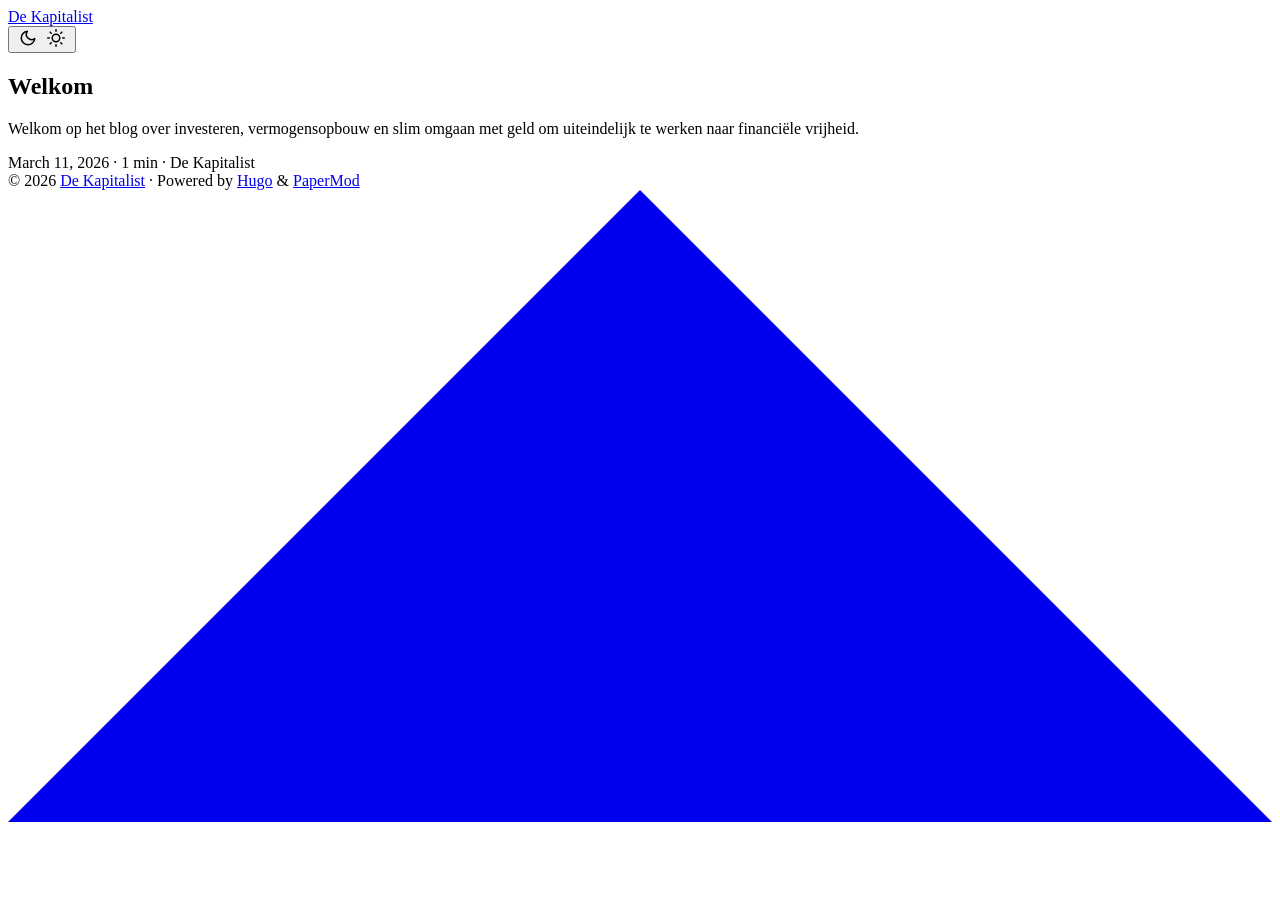
==== index.html @ 42db9577 "deploy: c6b48d29f0a11f79843e65af84cdc282cab32691" ====
<!doctype html><html lang=en dir=auto data-theme=auto><head><meta name=generator content="Hugo 0.156.0"><meta charset=utf-8><meta http-equiv=X-UA-Compatible content="IE=edge"><meta name=viewport content="width=device-width,initial-scale=1,shrink-to-fit=no"><meta name=robots content="index, follow"><title>De Kapitalist</title><meta name=description content="Blog over investeren, vermogensopbouw, slim omgaan met geld om uiteindelijk financiële vrijheid te hebben."><meta name=author content="De Kapitalist"><link rel=canonical href=https://dekapitalist.github.io/kapitalist/><link crossorigin=anonymous href=/kapitalist/assets/css/stylesheet.85fc1281912628e30cf59b0846a4d70a165742925b1947818a239e11d4f91302.css integrity="sha256-hfwSgZEmKOMM9ZsIRqTXChZXQpJbGUeBiiOeEdT5EwI=" rel="preload stylesheet" as=style><link rel=icon href=https://dekapitalist.github.io/kapitalist/favicon.ico><link rel=icon type=image/png sizes=16x16 href=https://dekapitalist.github.io/kapitalist/favicon-16x16.png><link rel=icon type=image/png sizes=32x32 href=https://dekapitalist.github.io/kapitalist/favicon-32x32.png><link rel=apple-touch-icon href=https://dekapitalist.github.io/kapitalist/apple-touch-icon.png><link rel=mask-icon href=https://dekapitalist.github.io/kapitalist/safari-pinned-tab.svg><meta name=theme-color content="#2e2e33"><meta name=msapplication-TileColor content="#2e2e33"><link rel=alternate type=application/rss+xml href=https://dekapitalist.github.io/kapitalist/index.xml title=rss><link rel=alternate hreflang=en href=https://dekapitalist.github.io/kapitalist/><noscript><style>#theme-toggle,.top-link{display:none}</style><style>@media(prefers-color-scheme:dark){:root{--theme:rgb(29, 30, 32);--entry:rgb(46, 46, 51);--primary:rgb(218, 218, 219);--secondary:rgb(155, 156, 157);--tertiary:rgb(65, 66, 68);--content:rgb(196, 196, 197);--code-block-bg:rgb(46, 46, 51);--code-bg:rgb(55, 56, 62);--border:rgb(51, 51, 51);color-scheme:dark}.list{background:var(--theme)}.toc{background:var(--entry)}}@media(prefers-color-scheme:light){.list::-webkit-scrollbar-thumb{border-color:var(--code-bg)}}</style></noscript><script>localStorage.getItem("pref-theme")==="dark"?document.querySelector("html").dataset.theme="dark":localStorage.getItem("pref-theme")==="light"?document.querySelector("html").dataset.theme="light":window.matchMedia("(prefers-color-scheme: dark)").matches?document.querySelector("html").dataset.theme="dark":document.querySelector("html").dataset.theme="light"</script><script src=/js/subscribe.js></script><script async src="https://www.googletagmanager.com/gtag/js?id=GA_MEASUREMENT_ID"></script><script>window.dataLayer=window.dataLayer||[];function gtag(){dataLayer.push(arguments)}gtag("js",new Date),gtag("config","GA_MEASUREMENT_ID")</script><meta property="og:url" content="https://dekapitalist.github.io/kapitalist/"><meta property="og:site_name" content="De Kapitalist"><meta property="og:title" content="De Kapitalist"><meta property="og:description" content="Blog over investeren, vermogensopbouw, slim omgaan met geld om uiteindelijk financiële vrijheid te hebben."><meta property="og:locale" content="nl_be"><meta property="og:type" content="website"><meta name=twitter:card content="summary"><meta name=twitter:title content="De Kapitalist"><meta name=twitter:description content="Blog over investeren, vermogensopbouw, slim omgaan met geld om uiteindelijk financiële vrijheid te hebben."><script type=application/ld+json>{"@context":"https://schema.org","@type":"Organization","name":"De Kapitalist","url":"https://dekapitalist.github.io/kapitalist/","description":"Blog over investeren, vermogensopbouw, slim omgaan met geld om uiteindelijk financiële vrijheid te hebben.","logo":"https://dekapitalist.github.io/kapitalist/favicon.ico","sameAs":[]}</script></head><body class=list id=top><header class=header><nav class=nav><div class=logo><a href=https://dekapitalist.github.io/kapitalist/ accesskey=h title="De Kapitalist (Alt + H)">De Kapitalist</a><div class=logo-switches><button id=theme-toggle accesskey=t title="(Alt + T)" aria-label="Toggle theme">
<svg id="moon" width="24" height="18" viewBox="0 0 24 24" fill="none" stroke="currentColor" stroke-width="2" stroke-linecap="round" stroke-linejoin="round"><path d="M21 12.79A9 9 0 1111.21 3 7 7 0 0021 12.79z"/></svg>
<svg id="sun" width="24" height="18" viewBox="0 0 24 24" fill="none" stroke="currentColor" stroke-width="2" stroke-linecap="round" stroke-linejoin="round"><circle cx="12" cy="12" r="5"/><line x1="12" y1="1" x2="12" y2="3"/><line x1="12" y1="21" x2="12" y2="23"/><line x1="4.22" y1="4.22" x2="5.64" y2="5.64"/><line x1="18.36" y1="18.36" x2="19.78" y2="19.78"/><line x1="1" y1="12" x2="3" y2="12"/><line x1="21" y1="12" x2="23" y2="12"/><line x1="4.22" y1="19.78" x2="5.64" y2="18.36"/><line x1="18.36" y1="5.64" x2="19.78" y2="4.22"/></svg></button></div></div><ul id=menu></ul></nav></header><main class=main><article class=first-entry><header class=entry-header><h2 class=entry-hint-parent>Welkom</h2></header><div class=entry-content><p>Welkom op het blog over investeren, vermogensopbouw en slim omgaan met geld om uiteindelijk te werken naar financiële vrijheid.</p></div><footer class=entry-footer><span title='2026-03-11 00:00:00 +0000 UTC'>March 11, 2026</span>&nbsp;·&nbsp;<span>1 min</span>&nbsp;·&nbsp;<span>De Kapitalist</span></footer><a class=entry-link aria-label="post link to Welkom" href=https://dekapitalist.github.io/kapitalist/posts/2026/welkom/></a></article></main><footer class=footer><span>&copy; 2026 <a href=https://dekapitalist.github.io/kapitalist/>De Kapitalist</a></span> ·
<span>Powered by
<a href=https://gohugo.io/ rel="noopener noreferrer" target=_blank>Hugo</a> &
<a href=https://github.com/adityatelange/hugo-PaperMod/ rel=noopener target=_blank>PaperMod</a></span></footer><a href=#top aria-label="go to top" title="Go to Top (Alt + G)" class=top-link id=top-link accesskey=g><svg viewBox="0 0 12 6" fill="currentColor"><path d="M12 6H0l6-6z"/></svg>
</a><script>let menu=document.getElementById("menu");if(menu){const e=localStorage.getItem("menu-scroll-position");e&&(menu.scrollLeft=parseInt(e,10)),menu.onscroll=function(){localStorage.setItem("menu-scroll-position",menu.scrollLeft)}}document.querySelectorAll('a[href^="#"]').forEach(e=>{e.addEventListener("click",function(e){e.preventDefault();var t=this.getAttribute("href").substr(1);window.matchMedia("(prefers-reduced-motion: reduce)").matches?document.querySelector(`[id='${decodeURIComponent(t)}']`).scrollIntoView():document.querySelector(`[id='${decodeURIComponent(t)}']`).scrollIntoView({behavior:"smooth"}),t==="top"?history.replaceState(null,null," "):history.pushState(null,null,`#${t}`)})})</script><script>var mybutton=document.getElementById("top-link");window.onscroll=function(){document.body.scrollTop>800||document.documentElement.scrollTop>800?(mybutton.style.visibility="visible",mybutton.style.opacity="1"):(mybutton.style.visibility="hidden",mybutton.style.opacity="0")}</script><script>document.getElementById("theme-toggle").addEventListener("click",()=>{const e=document.querySelector("html");e.dataset.theme==="dark"?(e.dataset.theme="light",localStorage.setItem("pref-theme","light")):(e.dataset.theme="dark",localStorage.setItem("pref-theme","dark"))})</script></body></html>
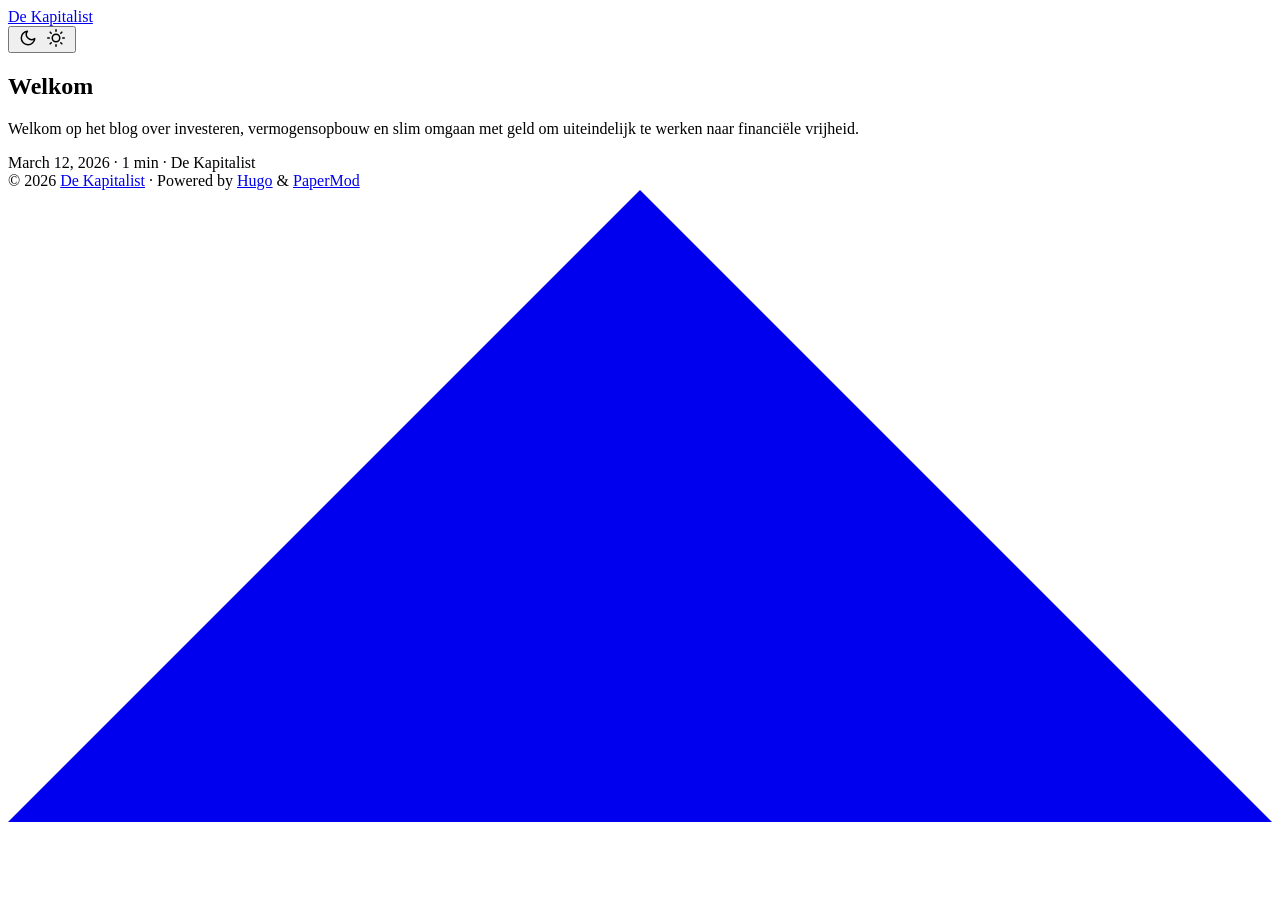
==== commit 4ddb3d39: "deploy: 957efaff3d7f22cb5162d40d6c8525079e898331" ====
--- a/index.html
+++ b/index.html
@@ -1,6 +1,6 @@
 <!doctype html><html lang=en dir=auto data-theme=auto><head><meta name=generator content="Hugo 0.156.0"><meta charset=utf-8><meta http-equiv=X-UA-Compatible content="IE=edge"><meta name=viewport content="width=device-width,initial-scale=1,shrink-to-fit=no"><meta name=robots content="index, follow"><title>De Kapitalist</title><meta name=description content="Blog over investeren, vermogensopbouw, slim omgaan met geld om uiteindelijk financiële vrijheid te hebben."><meta name=author content="De Kapitalist"><link rel=canonical href=https://dekapitalist.github.io/kapitalist/><link crossorigin=anonymous href=/kapitalist/assets/css/stylesheet.85fc1281912628e30cf59b0846a4d70a165742925b1947818a239e11d4f91302.css integrity="sha256-hfwSgZEmKOMM9ZsIRqTXChZXQpJbGUeBiiOeEdT5EwI=" rel="preload stylesheet" as=style><link rel=icon href=https://dekapitalist.github.io/kapitalist/favicon.ico><link rel=icon type=image/png sizes=16x16 href=https://dekapitalist.github.io/kapitalist/favicon-16x16.png><link rel=icon type=image/png sizes=32x32 href=https://dekapitalist.github.io/kapitalist/favicon-32x32.png><link rel=apple-touch-icon href=https://dekapitalist.github.io/kapitalist/apple-touch-icon.png><link rel=mask-icon href=https://dekapitalist.github.io/kapitalist/safari-pinned-tab.svg><meta name=theme-color content="#2e2e33"><meta name=msapplication-TileColor content="#2e2e33"><link rel=alternate type=application/rss+xml href=https://dekapitalist.github.io/kapitalist/index.xml title=rss><link rel=alternate hreflang=en href=https://dekapitalist.github.io/kapitalist/><noscript><style>#theme-toggle,.top-link{display:none}</style><style>@media(prefers-color-scheme:dark){:root{--theme:rgb(29, 30, 32);--entry:rgb(46, 46, 51);--primary:rgb(218, 218, 219);--secondary:rgb(155, 156, 157);--tertiary:rgb(65, 66, 68);--content:rgb(196, 196, 197);--code-block-bg:rgb(46, 46, 51);--code-bg:rgb(55, 56, 62);--border:rgb(51, 51, 51);color-scheme:dark}.list{background:var(--theme)}.toc{background:var(--entry)}}@media(prefers-color-scheme:light){.list::-webkit-scrollbar-thumb{border-color:var(--code-bg)}}</style></noscript><script>localStorage.getItem("pref-theme")==="dark"?document.querySelector("html").dataset.theme="dark":localStorage.getItem("pref-theme")==="light"?document.querySelector("html").dataset.theme="light":window.matchMedia("(prefers-color-scheme: dark)").matches?document.querySelector("html").dataset.theme="dark":document.querySelector("html").dataset.theme="light"</script><script src=/js/subscribe.js></script><script async src="https://www.googletagmanager.com/gtag/js?id=GA_MEASUREMENT_ID"></script><script>window.dataLayer=window.dataLayer||[];function gtag(){dataLayer.push(arguments)}gtag("js",new Date),gtag("config","GA_MEASUREMENT_ID")</script><meta property="og:url" content="https://dekapitalist.github.io/kapitalist/"><meta property="og:site_name" content="De Kapitalist"><meta property="og:title" content="De Kapitalist"><meta property="og:description" content="Blog over investeren, vermogensopbouw, slim omgaan met geld om uiteindelijk financiële vrijheid te hebben."><meta property="og:locale" content="nl_be"><meta property="og:type" content="website"><meta name=twitter:card content="summary"><meta name=twitter:title content="De Kapitalist"><meta name=twitter:description content="Blog over investeren, vermogensopbouw, slim omgaan met geld om uiteindelijk financiële vrijheid te hebben."><script type=application/ld+json>{"@context":"https://schema.org","@type":"Organization","name":"De Kapitalist","url":"https://dekapitalist.github.io/kapitalist/","description":"Blog over investeren, vermogensopbouw, slim omgaan met geld om uiteindelijk financiële vrijheid te hebben.","logo":"https://dekapitalist.github.io/kapitalist/favicon.ico","sameAs":[]}</script></head><body class=list id=top><header class=header><nav class=nav><div class=logo><a href=https://dekapitalist.github.io/kapitalist/ accesskey=h title="De Kapitalist (Alt + H)">De Kapitalist</a><div class=logo-switches><button id=theme-toggle accesskey=t title="(Alt + T)" aria-label="Toggle theme">
 <svg id="moon" width="24" height="18" viewBox="0 0 24 24" fill="none" stroke="currentColor" stroke-width="2" stroke-linecap="round" stroke-linejoin="round"><path d="M21 12.79A9 9 0 1111.21 3 7 7 0 0021 12.79z"/></svg>
-<svg id="sun" width="24" height="18" viewBox="0 0 24 24" fill="none" stroke="currentColor" stroke-width="2" stroke-linecap="round" stroke-linejoin="round"><circle cx="12" cy="12" r="5"/><line x1="12" y1="1" x2="12" y2="3"/><line x1="12" y1="21" x2="12" y2="23"/><line x1="4.22" y1="4.22" x2="5.64" y2="5.64"/><line x1="18.36" y1="18.36" x2="19.78" y2="19.78"/><line x1="1" y1="12" x2="3" y2="12"/><line x1="21" y1="12" x2="23" y2="12"/><line x1="4.22" y1="19.78" x2="5.64" y2="18.36"/><line x1="18.36" y1="5.64" x2="19.78" y2="4.22"/></svg></button></div></div><ul id=menu></ul></nav></header><main class=main><article class=first-entry><header class=entry-header><h2 class=entry-hint-parent>Welkom</h2></header><div class=entry-content><p>Welkom op het blog over investeren, vermogensopbouw en slim omgaan met geld om uiteindelijk te werken naar financiële vrijheid.</p></div><footer class=entry-footer><span title='2026-03-11 00:00:00 +0000 UTC'>March 11, 2026</span>&nbsp;·&nbsp;<span>1 min</span>&nbsp;·&nbsp;<span>De Kapitalist</span></footer><a class=entry-link aria-label="post link to Welkom" href=https://dekapitalist.github.io/kapitalist/posts/2026/welkom/></a></article></main><footer class=footer><span>&copy; 2026 <a href=https://dekapitalist.github.io/kapitalist/>De Kapitalist</a></span> ·
+<svg id="sun" width="24" height="18" viewBox="0 0 24 24" fill="none" stroke="currentColor" stroke-width="2" stroke-linecap="round" stroke-linejoin="round"><circle cx="12" cy="12" r="5"/><line x1="12" y1="1" x2="12" y2="3"/><line x1="12" y1="21" x2="12" y2="23"/><line x1="4.22" y1="4.22" x2="5.64" y2="5.64"/><line x1="18.36" y1="18.36" x2="19.78" y2="19.78"/><line x1="1" y1="12" x2="3" y2="12"/><line x1="21" y1="12" x2="23" y2="12"/><line x1="4.22" y1="19.78" x2="5.64" y2="18.36"/><line x1="18.36" y1="5.64" x2="19.78" y2="4.22"/></svg></button></div></div><ul id=menu></ul></nav></header><main class=main><article class=first-entry><header class=entry-header><h2 class=entry-hint-parent>Welkom</h2></header><div class=entry-content><p>Welkom op het blog over investeren, vermogensopbouw en slim omgaan met geld om uiteindelijk te werken naar financiële vrijheid.</p></div><footer class=entry-footer><span title='2026-03-12 15:25:00 +0100 +0100'>March 12, 2026</span>&nbsp;·&nbsp;<span>1 min</span>&nbsp;·&nbsp;<span>De Kapitalist</span></footer><a class=entry-link aria-label="post link to Welkom" href=https://dekapitalist.github.io/kapitalist/posts/2026/welkom/></a></article></main><footer class=footer><span>&copy; 2026 <a href=https://dekapitalist.github.io/kapitalist/>De Kapitalist</a></span> ·
 <span>Powered by
 <a href=https://gohugo.io/ rel="noopener noreferrer" target=_blank>Hugo</a> &
 <a href=https://github.com/adityatelange/hugo-PaperMod/ rel=noopener target=_blank>PaperMod</a></span></footer><a href=#top aria-label="go to top" title="Go to Top (Alt + G)" class=top-link id=top-link accesskey=g><svg viewBox="0 0 12 6" fill="currentColor"><path d="M12 6H0l6-6z"/></svg>
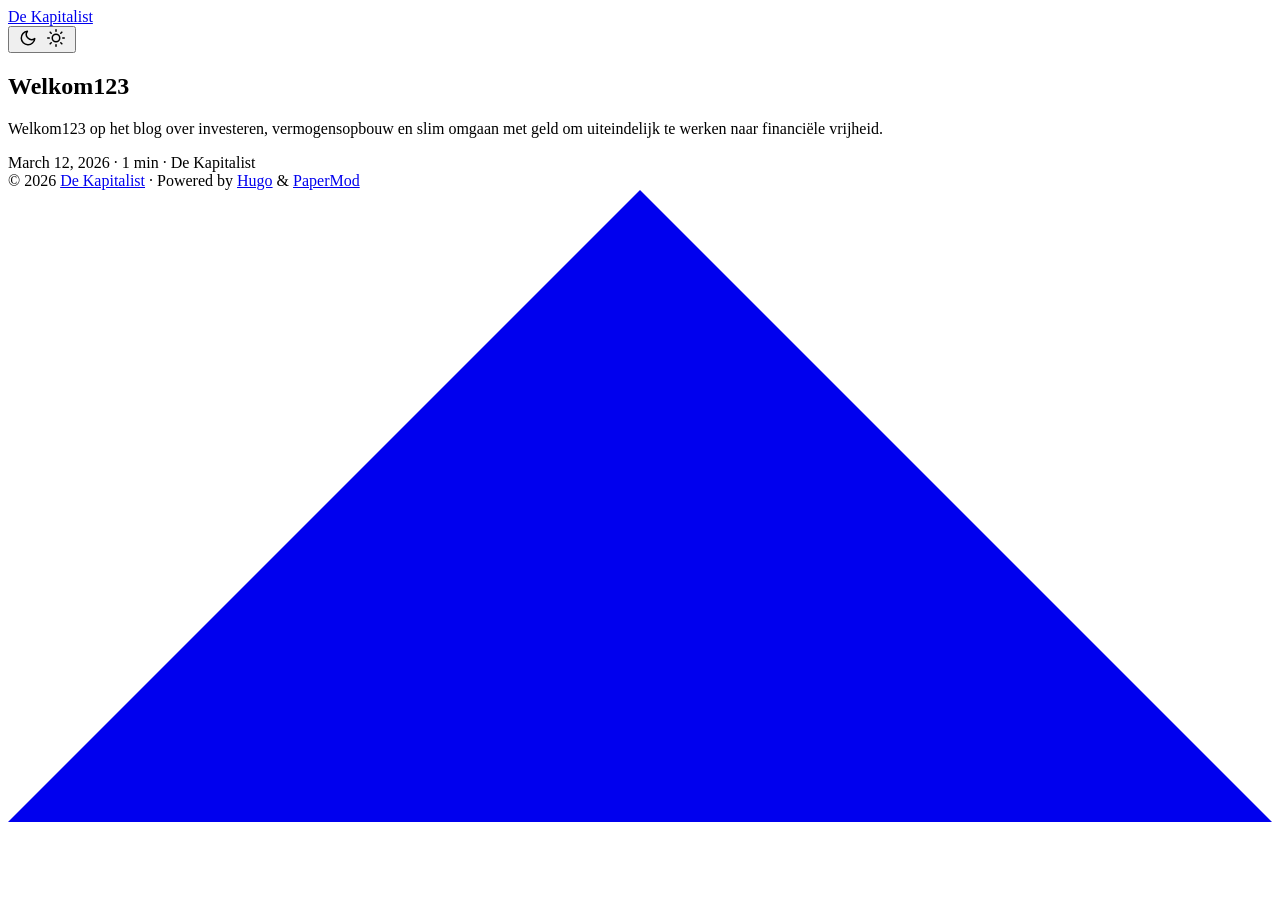
==== commit fd447105: "deploy: e0bddfdaf8d5e1947bcf8c6054a797e6cb6c9007" ====
--- a/index.html
+++ b/index.html
@@ -1,6 +1,6 @@
 <!doctype html><html lang=en dir=auto data-theme=auto><head><meta name=generator content="Hugo 0.156.0"><meta charset=utf-8><meta http-equiv=X-UA-Compatible content="IE=edge"><meta name=viewport content="width=device-width,initial-scale=1,shrink-to-fit=no"><meta name=robots content="index, follow"><title>De Kapitalist</title><meta name=description content="Blog over investeren, vermogensopbouw, slim omgaan met geld om uiteindelijk financiële vrijheid te hebben."><meta name=author content="De Kapitalist"><link rel=canonical href=https://dekapitalist.github.io/kapitalist/><link crossorigin=anonymous href=/kapitalist/assets/css/stylesheet.85fc1281912628e30cf59b0846a4d70a165742925b1947818a239e11d4f91302.css integrity="sha256-hfwSgZEmKOMM9ZsIRqTXChZXQpJbGUeBiiOeEdT5EwI=" rel="preload stylesheet" as=style><link rel=icon href=https://dekapitalist.github.io/kapitalist/favicon.ico><link rel=icon type=image/png sizes=16x16 href=https://dekapitalist.github.io/kapitalist/favicon-16x16.png><link rel=icon type=image/png sizes=32x32 href=https://dekapitalist.github.io/kapitalist/favicon-32x32.png><link rel=apple-touch-icon href=https://dekapitalist.github.io/kapitalist/apple-touch-icon.png><link rel=mask-icon href=https://dekapitalist.github.io/kapitalist/safari-pinned-tab.svg><meta name=theme-color content="#2e2e33"><meta name=msapplication-TileColor content="#2e2e33"><link rel=alternate type=application/rss+xml href=https://dekapitalist.github.io/kapitalist/index.xml title=rss><link rel=alternate hreflang=en href=https://dekapitalist.github.io/kapitalist/><noscript><style>#theme-toggle,.top-link{display:none}</style><style>@media(prefers-color-scheme:dark){:root{--theme:rgb(29, 30, 32);--entry:rgb(46, 46, 51);--primary:rgb(218, 218, 219);--secondary:rgb(155, 156, 157);--tertiary:rgb(65, 66, 68);--content:rgb(196, 196, 197);--code-block-bg:rgb(46, 46, 51);--code-bg:rgb(55, 56, 62);--border:rgb(51, 51, 51);color-scheme:dark}.list{background:var(--theme)}.toc{background:var(--entry)}}@media(prefers-color-scheme:light){.list::-webkit-scrollbar-thumb{border-color:var(--code-bg)}}</style></noscript><script>localStorage.getItem("pref-theme")==="dark"?document.querySelector("html").dataset.theme="dark":localStorage.getItem("pref-theme")==="light"?document.querySelector("html").dataset.theme="light":window.matchMedia("(prefers-color-scheme: dark)").matches?document.querySelector("html").dataset.theme="dark":document.querySelector("html").dataset.theme="light"</script><script src=/js/subscribe.js></script><script async src="https://www.googletagmanager.com/gtag/js?id=GA_MEASUREMENT_ID"></script><script>window.dataLayer=window.dataLayer||[];function gtag(){dataLayer.push(arguments)}gtag("js",new Date),gtag("config","GA_MEASUREMENT_ID")</script><meta property="og:url" content="https://dekapitalist.github.io/kapitalist/"><meta property="og:site_name" content="De Kapitalist"><meta property="og:title" content="De Kapitalist"><meta property="og:description" content="Blog over investeren, vermogensopbouw, slim omgaan met geld om uiteindelijk financiële vrijheid te hebben."><meta property="og:locale" content="nl_be"><meta property="og:type" content="website"><meta name=twitter:card content="summary"><meta name=twitter:title content="De Kapitalist"><meta name=twitter:description content="Blog over investeren, vermogensopbouw, slim omgaan met geld om uiteindelijk financiële vrijheid te hebben."><script type=application/ld+json>{"@context":"https://schema.org","@type":"Organization","name":"De Kapitalist","url":"https://dekapitalist.github.io/kapitalist/","description":"Blog over investeren, vermogensopbouw, slim omgaan met geld om uiteindelijk financiële vrijheid te hebben.","logo":"https://dekapitalist.github.io/kapitalist/favicon.ico","sameAs":[]}</script></head><body class=list id=top><header class=header><nav class=nav><div class=logo><a href=https://dekapitalist.github.io/kapitalist/ accesskey=h title="De Kapitalist (Alt + H)">De Kapitalist</a><div class=logo-switches><button id=theme-toggle accesskey=t title="(Alt + T)" aria-label="Toggle theme">
 <svg id="moon" width="24" height="18" viewBox="0 0 24 24" fill="none" stroke="currentColor" stroke-width="2" stroke-linecap="round" stroke-linejoin="round"><path d="M21 12.79A9 9 0 1111.21 3 7 7 0 0021 12.79z"/></svg>
-<svg id="sun" width="24" height="18" viewBox="0 0 24 24" fill="none" stroke="currentColor" stroke-width="2" stroke-linecap="round" stroke-linejoin="round"><circle cx="12" cy="12" r="5"/><line x1="12" y1="1" x2="12" y2="3"/><line x1="12" y1="21" x2="12" y2="23"/><line x1="4.22" y1="4.22" x2="5.64" y2="5.64"/><line x1="18.36" y1="18.36" x2="19.78" y2="19.78"/><line x1="1" y1="12" x2="3" y2="12"/><line x1="21" y1="12" x2="23" y2="12"/><line x1="4.22" y1="19.78" x2="5.64" y2="18.36"/><line x1="18.36" y1="5.64" x2="19.78" y2="4.22"/></svg></button></div></div><ul id=menu></ul></nav></header><main class=main><article class=first-entry><header class=entry-header><h2 class=entry-hint-parent>Welkom</h2></header><div class=entry-content><p>Welkom op het blog over investeren, vermogensopbouw en slim omgaan met geld om uiteindelijk te werken naar financiële vrijheid.</p></div><footer class=entry-footer><span title='2026-03-12 15:25:00 +0100 +0100'>March 12, 2026</span>&nbsp;·&nbsp;<span>1 min</span>&nbsp;·&nbsp;<span>De Kapitalist</span></footer><a class=entry-link aria-label="post link to Welkom" href=https://dekapitalist.github.io/kapitalist/posts/2026/welkom/></a></article></main><footer class=footer><span>&copy; 2026 <a href=https://dekapitalist.github.io/kapitalist/>De Kapitalist</a></span> ·
+<svg id="sun" width="24" height="18" viewBox="0 0 24 24" fill="none" stroke="currentColor" stroke-width="2" stroke-linecap="round" stroke-linejoin="round"><circle cx="12" cy="12" r="5"/><line x1="12" y1="1" x2="12" y2="3"/><line x1="12" y1="21" x2="12" y2="23"/><line x1="4.22" y1="4.22" x2="5.64" y2="5.64"/><line x1="18.36" y1="18.36" x2="19.78" y2="19.78"/><line x1="1" y1="12" x2="3" y2="12"/><line x1="21" y1="12" x2="23" y2="12"/><line x1="4.22" y1="19.78" x2="5.64" y2="18.36"/><line x1="18.36" y1="5.64" x2="19.78" y2="4.22"/></svg></button></div></div><ul id=menu></ul></nav></header><main class=main><article class=first-entry><header class=entry-header><h2 class=entry-hint-parent>Welkom123</h2></header><div class=entry-content><p>Welkom123 op het blog over investeren, vermogensopbouw en slim omgaan met geld om uiteindelijk te werken naar financiële vrijheid.</p></div><footer class=entry-footer><span title='2026-03-12 15:25:00 +0100 +0100'>March 12, 2026</span>&nbsp;·&nbsp;<span>1 min</span>&nbsp;·&nbsp;<span>De Kapitalist</span></footer><a class=entry-link aria-label="post link to Welkom123" href=https://dekapitalist.github.io/kapitalist/posts/2026/welkom/></a></article></main><footer class=footer><span>&copy; 2026 <a href=https://dekapitalist.github.io/kapitalist/>De Kapitalist</a></span> ·
 <span>Powered by
 <a href=https://gohugo.io/ rel="noopener noreferrer" target=_blank>Hugo</a> &
 <a href=https://github.com/adityatelange/hugo-PaperMod/ rel=noopener target=_blank>PaperMod</a></span></footer><a href=#top aria-label="go to top" title="Go to Top (Alt + G)" class=top-link id=top-link accesskey=g><svg viewBox="0 0 12 6" fill="currentColor"><path d="M12 6H0l6-6z"/></svg>
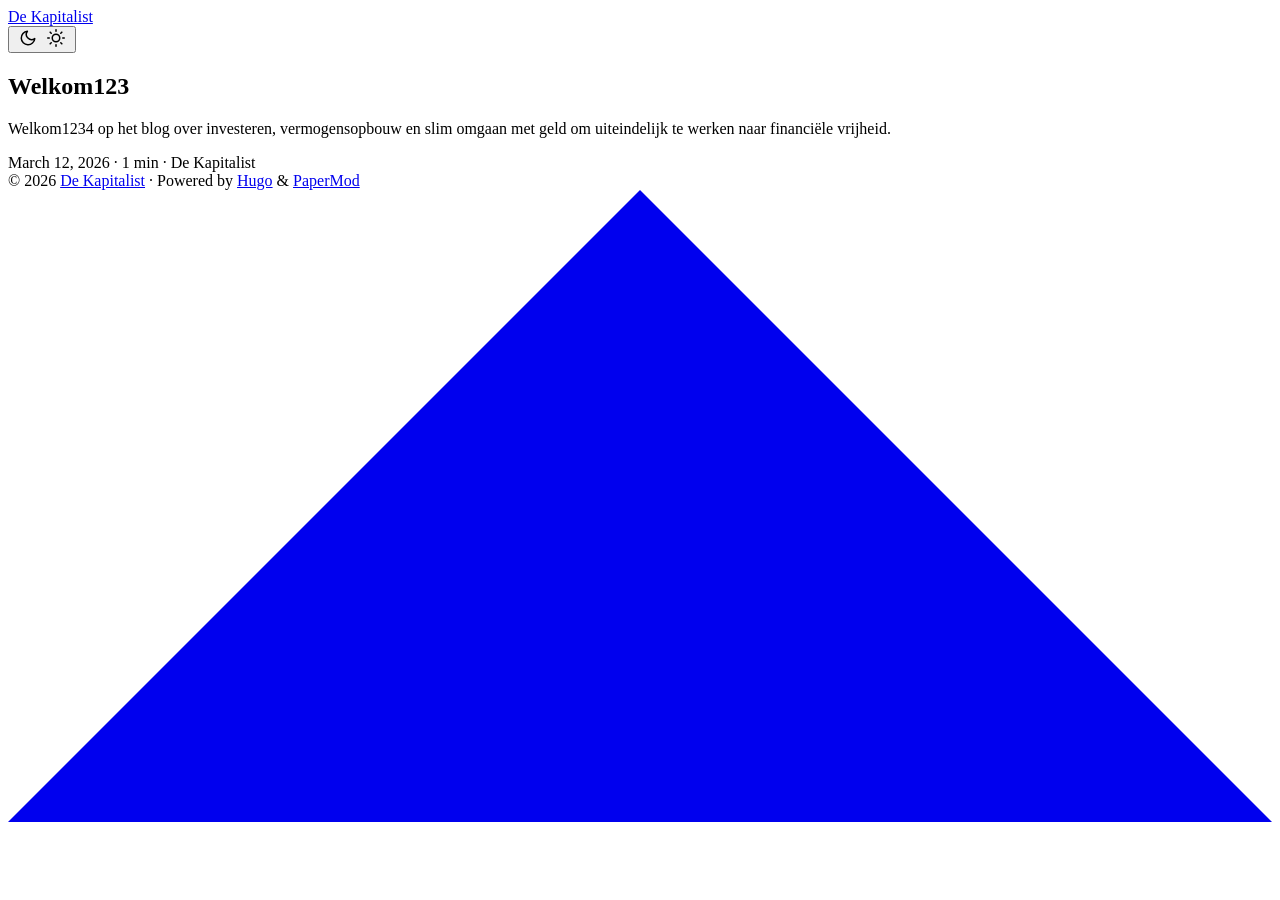
==== commit 561dbbf4: "deploy: cd8cd232dea5198c5a4576766110c477fe3ef750" ====
--- a/index.html
+++ b/index.html
@@ -1,6 +1,6 @@
 <!doctype html><html lang=en dir=auto data-theme=auto><head><meta name=generator content="Hugo 0.156.0"><meta charset=utf-8><meta http-equiv=X-UA-Compatible content="IE=edge"><meta name=viewport content="width=device-width,initial-scale=1,shrink-to-fit=no"><meta name=robots content="index, follow"><title>De Kapitalist</title><meta name=description content="Blog over investeren, vermogensopbouw, slim omgaan met geld om uiteindelijk financiële vrijheid te hebben."><meta name=author content="De Kapitalist"><link rel=canonical href=https://dekapitalist.github.io/kapitalist/><link crossorigin=anonymous href=/kapitalist/assets/css/stylesheet.85fc1281912628e30cf59b0846a4d70a165742925b1947818a239e11d4f91302.css integrity="sha256-hfwSgZEmKOMM9ZsIRqTXChZXQpJbGUeBiiOeEdT5EwI=" rel="preload stylesheet" as=style><link rel=icon href=https://dekapitalist.github.io/kapitalist/favicon.ico><link rel=icon type=image/png sizes=16x16 href=https://dekapitalist.github.io/kapitalist/favicon-16x16.png><link rel=icon type=image/png sizes=32x32 href=https://dekapitalist.github.io/kapitalist/favicon-32x32.png><link rel=apple-touch-icon href=https://dekapitalist.github.io/kapitalist/apple-touch-icon.png><link rel=mask-icon href=https://dekapitalist.github.io/kapitalist/safari-pinned-tab.svg><meta name=theme-color content="#2e2e33"><meta name=msapplication-TileColor content="#2e2e33"><link rel=alternate type=application/rss+xml href=https://dekapitalist.github.io/kapitalist/index.xml title=rss><link rel=alternate hreflang=en href=https://dekapitalist.github.io/kapitalist/><noscript><style>#theme-toggle,.top-link{display:none}</style><style>@media(prefers-color-scheme:dark){:root{--theme:rgb(29, 30, 32);--entry:rgb(46, 46, 51);--primary:rgb(218, 218, 219);--secondary:rgb(155, 156, 157);--tertiary:rgb(65, 66, 68);--content:rgb(196, 196, 197);--code-block-bg:rgb(46, 46, 51);--code-bg:rgb(55, 56, 62);--border:rgb(51, 51, 51);color-scheme:dark}.list{background:var(--theme)}.toc{background:var(--entry)}}@media(prefers-color-scheme:light){.list::-webkit-scrollbar-thumb{border-color:var(--code-bg)}}</style></noscript><script>localStorage.getItem("pref-theme")==="dark"?document.querySelector("html").dataset.theme="dark":localStorage.getItem("pref-theme")==="light"?document.querySelector("html").dataset.theme="light":window.matchMedia("(prefers-color-scheme: dark)").matches?document.querySelector("html").dataset.theme="dark":document.querySelector("html").dataset.theme="light"</script><script src=/js/subscribe.js></script><script async src="https://www.googletagmanager.com/gtag/js?id=GA_MEASUREMENT_ID"></script><script>window.dataLayer=window.dataLayer||[];function gtag(){dataLayer.push(arguments)}gtag("js",new Date),gtag("config","GA_MEASUREMENT_ID")</script><meta property="og:url" content="https://dekapitalist.github.io/kapitalist/"><meta property="og:site_name" content="De Kapitalist"><meta property="og:title" content="De Kapitalist"><meta property="og:description" content="Blog over investeren, vermogensopbouw, slim omgaan met geld om uiteindelijk financiële vrijheid te hebben."><meta property="og:locale" content="nl_be"><meta property="og:type" content="website"><meta name=twitter:card content="summary"><meta name=twitter:title content="De Kapitalist"><meta name=twitter:description content="Blog over investeren, vermogensopbouw, slim omgaan met geld om uiteindelijk financiële vrijheid te hebben."><script type=application/ld+json>{"@context":"https://schema.org","@type":"Organization","name":"De Kapitalist","url":"https://dekapitalist.github.io/kapitalist/","description":"Blog over investeren, vermogensopbouw, slim omgaan met geld om uiteindelijk financiële vrijheid te hebben.","logo":"https://dekapitalist.github.io/kapitalist/favicon.ico","sameAs":[]}</script></head><body class=list id=top><header class=header><nav class=nav><div class=logo><a href=https://dekapitalist.github.io/kapitalist/ accesskey=h title="De Kapitalist (Alt + H)">De Kapitalist</a><div class=logo-switches><button id=theme-toggle accesskey=t title="(Alt + T)" aria-label="Toggle theme">
 <svg id="moon" width="24" height="18" viewBox="0 0 24 24" fill="none" stroke="currentColor" stroke-width="2" stroke-linecap="round" stroke-linejoin="round"><path d="M21 12.79A9 9 0 1111.21 3 7 7 0 0021 12.79z"/></svg>
-<svg id="sun" width="24" height="18" viewBox="0 0 24 24" fill="none" stroke="currentColor" stroke-width="2" stroke-linecap="round" stroke-linejoin="round"><circle cx="12" cy="12" r="5"/><line x1="12" y1="1" x2="12" y2="3"/><line x1="12" y1="21" x2="12" y2="23"/><line x1="4.22" y1="4.22" x2="5.64" y2="5.64"/><line x1="18.36" y1="18.36" x2="19.78" y2="19.78"/><line x1="1" y1="12" x2="3" y2="12"/><line x1="21" y1="12" x2="23" y2="12"/><line x1="4.22" y1="19.78" x2="5.64" y2="18.36"/><line x1="18.36" y1="5.64" x2="19.78" y2="4.22"/></svg></button></div></div><ul id=menu></ul></nav></header><main class=main><article class=first-entry><header class=entry-header><h2 class=entry-hint-parent>Welkom123</h2></header><div class=entry-content><p>Welkom123 op het blog over investeren, vermogensopbouw en slim omgaan met geld om uiteindelijk te werken naar financiële vrijheid.</p></div><footer class=entry-footer><span title='2026-03-12 15:25:00 +0100 +0100'>March 12, 2026</span>&nbsp;·&nbsp;<span>1 min</span>&nbsp;·&nbsp;<span>De Kapitalist</span></footer><a class=entry-link aria-label="post link to Welkom123" href=https://dekapitalist.github.io/kapitalist/posts/2026/welkom/></a></article></main><footer class=footer><span>&copy; 2026 <a href=https://dekapitalist.github.io/kapitalist/>De Kapitalist</a></span> ·
+<svg id="sun" width="24" height="18" viewBox="0 0 24 24" fill="none" stroke="currentColor" stroke-width="2" stroke-linecap="round" stroke-linejoin="round"><circle cx="12" cy="12" r="5"/><line x1="12" y1="1" x2="12" y2="3"/><line x1="12" y1="21" x2="12" y2="23"/><line x1="4.22" y1="4.22" x2="5.64" y2="5.64"/><line x1="18.36" y1="18.36" x2="19.78" y2="19.78"/><line x1="1" y1="12" x2="3" y2="12"/><line x1="21" y1="12" x2="23" y2="12"/><line x1="4.22" y1="19.78" x2="5.64" y2="18.36"/><line x1="18.36" y1="5.64" x2="19.78" y2="4.22"/></svg></button></div></div><ul id=menu></ul></nav></header><main class=main><article class=first-entry><header class=entry-header><h2 class=entry-hint-parent>Welkom123</h2></header><div class=entry-content><p>Welkom1234 op het blog over investeren, vermogensopbouw en slim omgaan met geld om uiteindelijk te werken naar financiële vrijheid.</p></div><footer class=entry-footer><span title='2026-03-12 15:25:00 +0100 +0100'>March 12, 2026</span>&nbsp;·&nbsp;<span>1 min</span>&nbsp;·&nbsp;<span>De Kapitalist</span></footer><a class=entry-link aria-label="post link to Welkom123" href=https://dekapitalist.github.io/kapitalist/posts/2026/welkom/></a></article></main><footer class=footer><span>&copy; 2026 <a href=https://dekapitalist.github.io/kapitalist/>De Kapitalist</a></span> ·
 <span>Powered by
 <a href=https://gohugo.io/ rel="noopener noreferrer" target=_blank>Hugo</a> &
 <a href=https://github.com/adityatelange/hugo-PaperMod/ rel=noopener target=_blank>PaperMod</a></span></footer><a href=#top aria-label="go to top" title="Go to Top (Alt + G)" class=top-link id=top-link accesskey=g><svg viewBox="0 0 12 6" fill="currentColor"><path d="M12 6H0l6-6z"/></svg>
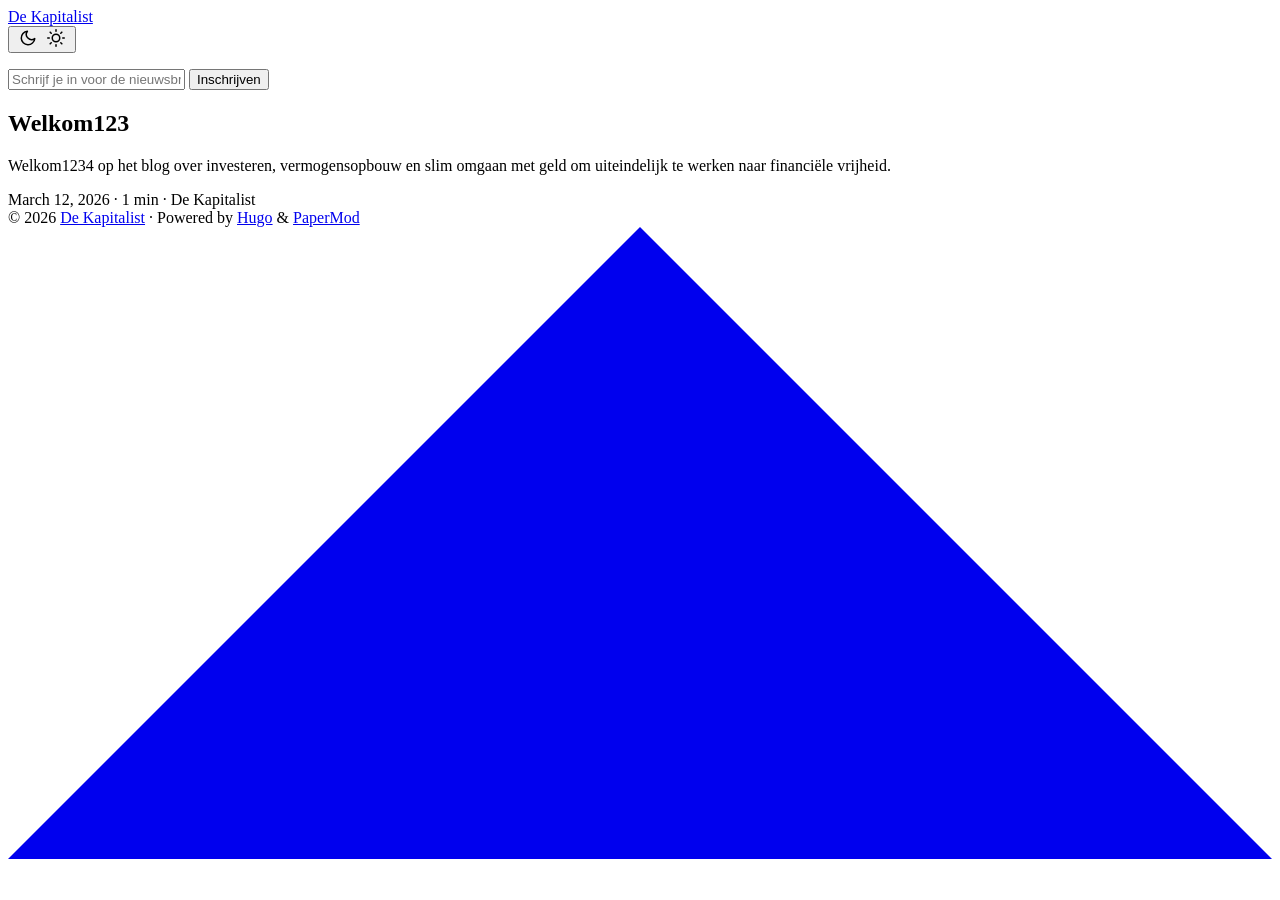
==== commit b822bfdc: "deploy: 89e4ca26ad5d15a88e03c362a700ba76d8f1a37f" ====
--- a/index.html
+++ b/index.html
@@ -1,6 +1,7 @@
 <!doctype html><html lang=en dir=auto data-theme=auto><head><meta name=generator content="Hugo 0.156.0"><meta charset=utf-8><meta http-equiv=X-UA-Compatible content="IE=edge"><meta name=viewport content="width=device-width,initial-scale=1,shrink-to-fit=no"><meta name=robots content="index, follow"><title>De Kapitalist</title><meta name=description content="Blog over investeren, vermogensopbouw, slim omgaan met geld om uiteindelijk financiële vrijheid te hebben."><meta name=author content="De Kapitalist"><link rel=canonical href=https://dekapitalist.github.io/kapitalist/><link crossorigin=anonymous href=/kapitalist/assets/css/stylesheet.85fc1281912628e30cf59b0846a4d70a165742925b1947818a239e11d4f91302.css integrity="sha256-hfwSgZEmKOMM9ZsIRqTXChZXQpJbGUeBiiOeEdT5EwI=" rel="preload stylesheet" as=style><link rel=icon href=https://dekapitalist.github.io/kapitalist/favicon.ico><link rel=icon type=image/png sizes=16x16 href=https://dekapitalist.github.io/kapitalist/favicon-16x16.png><link rel=icon type=image/png sizes=32x32 href=https://dekapitalist.github.io/kapitalist/favicon-32x32.png><link rel=apple-touch-icon href=https://dekapitalist.github.io/kapitalist/apple-touch-icon.png><link rel=mask-icon href=https://dekapitalist.github.io/kapitalist/safari-pinned-tab.svg><meta name=theme-color content="#2e2e33"><meta name=msapplication-TileColor content="#2e2e33"><link rel=alternate type=application/rss+xml href=https://dekapitalist.github.io/kapitalist/index.xml title=rss><link rel=alternate hreflang=en href=https://dekapitalist.github.io/kapitalist/><noscript><style>#theme-toggle,.top-link{display:none}</style><style>@media(prefers-color-scheme:dark){:root{--theme:rgb(29, 30, 32);--entry:rgb(46, 46, 51);--primary:rgb(218, 218, 219);--secondary:rgb(155, 156, 157);--tertiary:rgb(65, 66, 68);--content:rgb(196, 196, 197);--code-block-bg:rgb(46, 46, 51);--code-bg:rgb(55, 56, 62);--border:rgb(51, 51, 51);color-scheme:dark}.list{background:var(--theme)}.toc{background:var(--entry)}}@media(prefers-color-scheme:light){.list::-webkit-scrollbar-thumb{border-color:var(--code-bg)}}</style></noscript><script>localStorage.getItem("pref-theme")==="dark"?document.querySelector("html").dataset.theme="dark":localStorage.getItem("pref-theme")==="light"?document.querySelector("html").dataset.theme="light":window.matchMedia("(prefers-color-scheme: dark)").matches?document.querySelector("html").dataset.theme="dark":document.querySelector("html").dataset.theme="light"</script><script src=/js/subscribe.js></script><script async src="https://www.googletagmanager.com/gtag/js?id=GA_MEASUREMENT_ID"></script><script>window.dataLayer=window.dataLayer||[];function gtag(){dataLayer.push(arguments)}gtag("js",new Date),gtag("config","GA_MEASUREMENT_ID")</script><meta property="og:url" content="https://dekapitalist.github.io/kapitalist/"><meta property="og:site_name" content="De Kapitalist"><meta property="og:title" content="De Kapitalist"><meta property="og:description" content="Blog over investeren, vermogensopbouw, slim omgaan met geld om uiteindelijk financiële vrijheid te hebben."><meta property="og:locale" content="nl_be"><meta property="og:type" content="website"><meta name=twitter:card content="summary"><meta name=twitter:title content="De Kapitalist"><meta name=twitter:description content="Blog over investeren, vermogensopbouw, slim omgaan met geld om uiteindelijk financiële vrijheid te hebben."><script type=application/ld+json>{"@context":"https://schema.org","@type":"Organization","name":"De Kapitalist","url":"https://dekapitalist.github.io/kapitalist/","description":"Blog over investeren, vermogensopbouw, slim omgaan met geld om uiteindelijk financiële vrijheid te hebben.","logo":"https://dekapitalist.github.io/kapitalist/favicon.ico","sameAs":[]}</script></head><body class=list id=top><header class=header><nav class=nav><div class=logo><a href=https://dekapitalist.github.io/kapitalist/ accesskey=h title="De Kapitalist (Alt + H)">De Kapitalist</a><div class=logo-switches><button id=theme-toggle accesskey=t title="(Alt + T)" aria-label="Toggle theme">
 <svg id="moon" width="24" height="18" viewBox="0 0 24 24" fill="none" stroke="currentColor" stroke-width="2" stroke-linecap="round" stroke-linejoin="round"><path d="M21 12.79A9 9 0 1111.21 3 7 7 0 0021 12.79z"/></svg>
-<svg id="sun" width="24" height="18" viewBox="0 0 24 24" fill="none" stroke="currentColor" stroke-width="2" stroke-linecap="round" stroke-linejoin="round"><circle cx="12" cy="12" r="5"/><line x1="12" y1="1" x2="12" y2="3"/><line x1="12" y1="21" x2="12" y2="23"/><line x1="4.22" y1="4.22" x2="5.64" y2="5.64"/><line x1="18.36" y1="18.36" x2="19.78" y2="19.78"/><line x1="1" y1="12" x2="3" y2="12"/><line x1="21" y1="12" x2="23" y2="12"/><line x1="4.22" y1="19.78" x2="5.64" y2="18.36"/><line x1="18.36" y1="5.64" x2="19.78" y2="4.22"/></svg></button></div></div><ul id=menu></ul></nav></header><main class=main><article class=first-entry><header class=entry-header><h2 class=entry-hint-parent>Welkom123</h2></header><div class=entry-content><p>Welkom1234 op het blog over investeren, vermogensopbouw en slim omgaan met geld om uiteindelijk te werken naar financiële vrijheid.</p></div><footer class=entry-footer><span title='2026-03-12 15:25:00 +0100 +0100'>March 12, 2026</span>&nbsp;·&nbsp;<span>1 min</span>&nbsp;·&nbsp;<span>De Kapitalist</span></footer><a class=entry-link aria-label="post link to Welkom123" href=https://dekapitalist.github.io/kapitalist/posts/2026/welkom/></a></article></main><footer class=footer><span>&copy; 2026 <a href=https://dekapitalist.github.io/kapitalist/>De Kapitalist</a></span> ·
+<svg id="sun" width="24" height="18" viewBox="0 0 24 24" fill="none" stroke="currentColor" stroke-width="2" stroke-linecap="round" stroke-linejoin="round"><circle cx="12" cy="12" r="5"/><line x1="12" y1="1" x2="12" y2="3"/><line x1="12" y1="21" x2="12" y2="23"/><line x1="4.22" y1="4.22" x2="5.64" y2="5.64"/><line x1="18.36" y1="18.36" x2="19.78" y2="19.78"/><line x1="1" y1="12" x2="3" y2="12"/><line x1="21" y1="12" x2="23" y2="12"/><line x1="4.22" y1="19.78" x2="5.64" y2="18.36"/><line x1="18.36" y1="5.64" x2="19.78" y2="4.22"/></svg></button></div></div><ul id=menu></ul><form id=newsletter-form class=newsletter-form><input type=email id=email name=email placeholder="Schrijf je in voor de nieuwsbrief" required>
+<button type=submit>Inschrijven</button></form></nav></header><main class=main><article class=first-entry><header class=entry-header><h2 class=entry-hint-parent>Welkom123</h2></header><div class=entry-content><p>Welkom1234 op het blog over investeren, vermogensopbouw en slim omgaan met geld om uiteindelijk te werken naar financiële vrijheid.</p></div><footer class=entry-footer><span title='2026-03-12 15:25:00 +0100 +0100'>March 12, 2026</span>&nbsp;·&nbsp;<span>1 min</span>&nbsp;·&nbsp;<span>De Kapitalist</span></footer><a class=entry-link aria-label="post link to Welkom123" href=https://dekapitalist.github.io/kapitalist/posts/2026/welkom/></a></article></main><footer class=footer><span>&copy; 2026 <a href=https://dekapitalist.github.io/kapitalist/>De Kapitalist</a></span> ·
 <span>Powered by
 <a href=https://gohugo.io/ rel="noopener noreferrer" target=_blank>Hugo</a> &
 <a href=https://github.com/adityatelange/hugo-PaperMod/ rel=noopener target=_blank>PaperMod</a></span></footer><a href=#top aria-label="go to top" title="Go to Top (Alt + G)" class=top-link id=top-link accesskey=g><svg viewBox="0 0 12 6" fill="currentColor"><path d="M12 6H0l6-6z"/></svg>
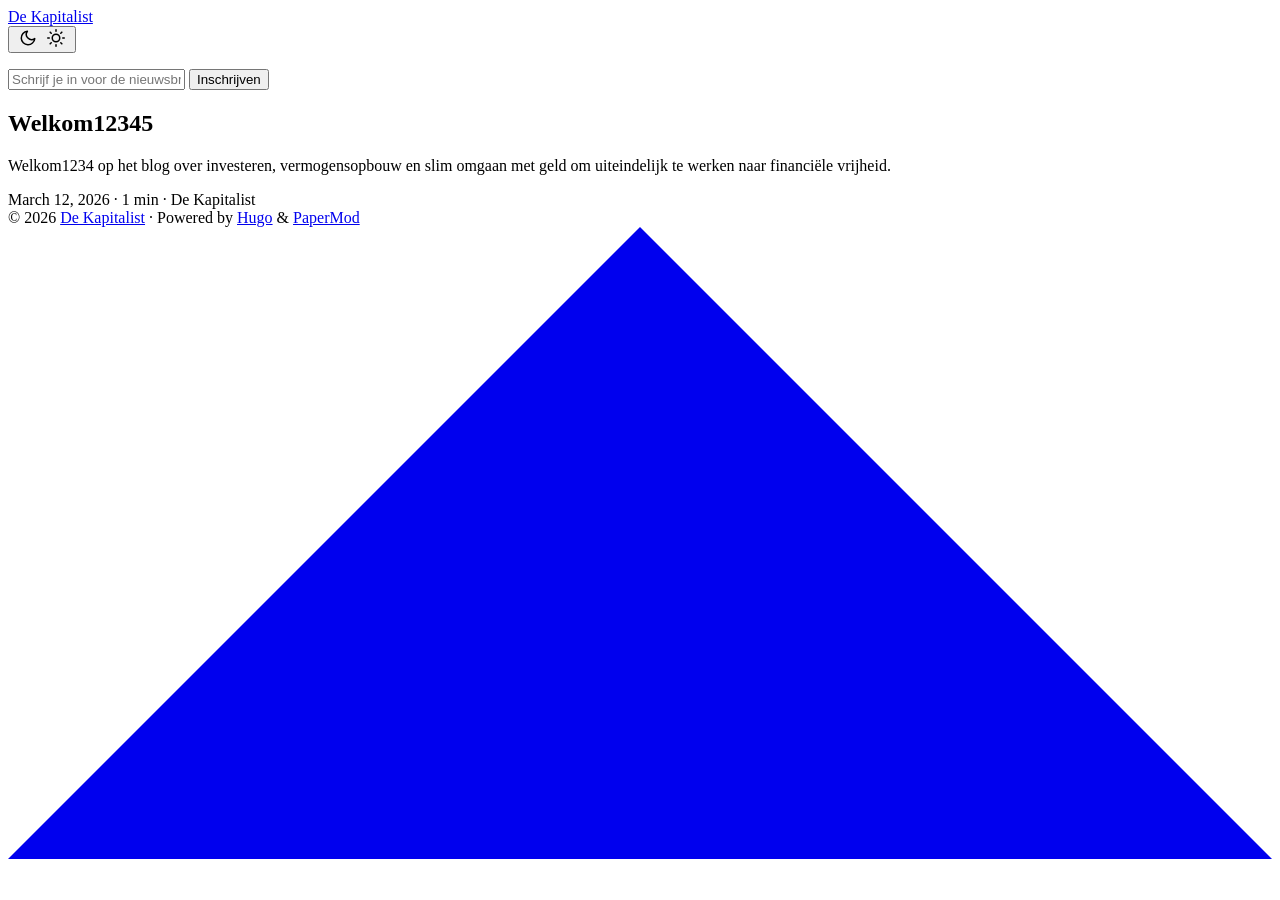
==== commit 094d9705: "deploy: 3db32dd8fe025ddb6f68395473927b77690cb7bb" ====
--- a/index.html
+++ b/index.html
@@ -1,8 +1,8 @@
-<!doctype html><html lang=en dir=auto data-theme=auto><head><meta name=generator content="Hugo 0.156.0"><meta charset=utf-8><meta http-equiv=X-UA-Compatible content="IE=edge"><meta name=viewport content="width=device-width,initial-scale=1,shrink-to-fit=no"><meta name=robots content="index, follow"><title>De Kapitalist</title><meta name=description content="Blog over investeren, vermogensopbouw, slim omgaan met geld om uiteindelijk financiële vrijheid te hebben."><meta name=author content="De Kapitalist"><link rel=canonical href=https://dekapitalist.github.io/kapitalist/><link crossorigin=anonymous href=/kapitalist/assets/css/stylesheet.85fc1281912628e30cf59b0846a4d70a165742925b1947818a239e11d4f91302.css integrity="sha256-hfwSgZEmKOMM9ZsIRqTXChZXQpJbGUeBiiOeEdT5EwI=" rel="preload stylesheet" as=style><link rel=icon href=https://dekapitalist.github.io/kapitalist/favicon.ico><link rel=icon type=image/png sizes=16x16 href=https://dekapitalist.github.io/kapitalist/favicon-16x16.png><link rel=icon type=image/png sizes=32x32 href=https://dekapitalist.github.io/kapitalist/favicon-32x32.png><link rel=apple-touch-icon href=https://dekapitalist.github.io/kapitalist/apple-touch-icon.png><link rel=mask-icon href=https://dekapitalist.github.io/kapitalist/safari-pinned-tab.svg><meta name=theme-color content="#2e2e33"><meta name=msapplication-TileColor content="#2e2e33"><link rel=alternate type=application/rss+xml href=https://dekapitalist.github.io/kapitalist/index.xml title=rss><link rel=alternate hreflang=en href=https://dekapitalist.github.io/kapitalist/><noscript><style>#theme-toggle,.top-link{display:none}</style><style>@media(prefers-color-scheme:dark){:root{--theme:rgb(29, 30, 32);--entry:rgb(46, 46, 51);--primary:rgb(218, 218, 219);--secondary:rgb(155, 156, 157);--tertiary:rgb(65, 66, 68);--content:rgb(196, 196, 197);--code-block-bg:rgb(46, 46, 51);--code-bg:rgb(55, 56, 62);--border:rgb(51, 51, 51);color-scheme:dark}.list{background:var(--theme)}.toc{background:var(--entry)}}@media(prefers-color-scheme:light){.list::-webkit-scrollbar-thumb{border-color:var(--code-bg)}}</style></noscript><script>localStorage.getItem("pref-theme")==="dark"?document.querySelector("html").dataset.theme="dark":localStorage.getItem("pref-theme")==="light"?document.querySelector("html").dataset.theme="light":window.matchMedia("(prefers-color-scheme: dark)").matches?document.querySelector("html").dataset.theme="dark":document.querySelector("html").dataset.theme="light"</script><script src=/js/subscribe.js></script><script async src="https://www.googletagmanager.com/gtag/js?id=GA_MEASUREMENT_ID"></script><script>window.dataLayer=window.dataLayer||[];function gtag(){dataLayer.push(arguments)}gtag("js",new Date),gtag("config","GA_MEASUREMENT_ID")</script><meta property="og:url" content="https://dekapitalist.github.io/kapitalist/"><meta property="og:site_name" content="De Kapitalist"><meta property="og:title" content="De Kapitalist"><meta property="og:description" content="Blog over investeren, vermogensopbouw, slim omgaan met geld om uiteindelijk financiële vrijheid te hebben."><meta property="og:locale" content="nl_be"><meta property="og:type" content="website"><meta name=twitter:card content="summary"><meta name=twitter:title content="De Kapitalist"><meta name=twitter:description content="Blog over investeren, vermogensopbouw, slim omgaan met geld om uiteindelijk financiële vrijheid te hebben."><script type=application/ld+json>{"@context":"https://schema.org","@type":"Organization","name":"De Kapitalist","url":"https://dekapitalist.github.io/kapitalist/","description":"Blog over investeren, vermogensopbouw, slim omgaan met geld om uiteindelijk financiële vrijheid te hebben.","logo":"https://dekapitalist.github.io/kapitalist/favicon.ico","sameAs":[]}</script></head><body class=list id=top><header class=header><nav class=nav><div class=logo><a href=https://dekapitalist.github.io/kapitalist/ accesskey=h title="De Kapitalist (Alt + H)">De Kapitalist</a><div class=logo-switches><button id=theme-toggle accesskey=t title="(Alt + T)" aria-label="Toggle theme">
+<!doctype html><html lang=en dir=auto data-theme=auto><head><meta name=generator content="Hugo 0.156.0"><meta charset=utf-8><meta http-equiv=X-UA-Compatible content="IE=edge"><meta name=viewport content="width=device-width,initial-scale=1,shrink-to-fit=no"><meta name=robots content="index, follow"><title>De Kapitalist</title><meta name=description content="Blog over investeren, vermogensopbouw, slim omgaan met geld om uiteindelijk financiële vrijheid te hebben."><meta name=author content="De Kapitalist"><link rel=canonical href=https://dekapitalist.github.io/kapitalist/><link crossorigin=anonymous href=/kapitalist/assets/css/stylesheet.902d6c2a8839123a8d56cad42d9424b53a8a5324434af9f9928333904a011b43.css integrity="sha256-kC1sKog5EjqNVsrULZQktTqKUyRDSvn5koMzkEoBG0M=" rel="preload stylesheet" as=style><link rel=icon href=https://dekapitalist.github.io/kapitalist/favicon.ico><link rel=icon type=image/png sizes=16x16 href=https://dekapitalist.github.io/kapitalist/favicon-16x16.png><link rel=icon type=image/png sizes=32x32 href=https://dekapitalist.github.io/kapitalist/favicon-32x32.png><link rel=apple-touch-icon href=https://dekapitalist.github.io/kapitalist/apple-touch-icon.png><link rel=mask-icon href=https://dekapitalist.github.io/kapitalist/safari-pinned-tab.svg><meta name=theme-color content="#2e2e33"><meta name=msapplication-TileColor content="#2e2e33"><link rel=alternate type=application/rss+xml href=https://dekapitalist.github.io/kapitalist/index.xml title=rss><link rel=alternate hreflang=en href=https://dekapitalist.github.io/kapitalist/><noscript><style>#theme-toggle,.top-link{display:none}</style><style>@media(prefers-color-scheme:dark){:root{--theme:rgb(29, 30, 32);--entry:rgb(46, 46, 51);--primary:rgb(218, 218, 219);--secondary:rgb(155, 156, 157);--tertiary:rgb(65, 66, 68);--content:rgb(196, 196, 197);--code-block-bg:rgb(46, 46, 51);--code-bg:rgb(55, 56, 62);--border:rgb(51, 51, 51);color-scheme:dark}.list{background:var(--theme)}.toc{background:var(--entry)}}@media(prefers-color-scheme:light){.list::-webkit-scrollbar-thumb{border-color:var(--code-bg)}}</style></noscript><script>localStorage.getItem("pref-theme")==="dark"?document.querySelector("html").dataset.theme="dark":localStorage.getItem("pref-theme")==="light"?document.querySelector("html").dataset.theme="light":window.matchMedia("(prefers-color-scheme: dark)").matches?document.querySelector("html").dataset.theme="dark":document.querySelector("html").dataset.theme="light"</script><script async src="https://www.googletagmanager.com/gtag/js?id=GA_MEASUREMENT_ID"></script><script>window.dataLayer=window.dataLayer||[];function gtag(){dataLayer.push(arguments)}gtag("js",new Date),gtag("config","GA_MEASUREMENT_ID")</script><meta property="og:url" content="https://dekapitalist.github.io/kapitalist/"><meta property="og:site_name" content="De Kapitalist"><meta property="og:title" content="De Kapitalist"><meta property="og:description" content="Blog over investeren, vermogensopbouw, slim omgaan met geld om uiteindelijk financiële vrijheid te hebben."><meta property="og:locale" content="nl_be"><meta property="og:type" content="website"><meta name=twitter:card content="summary"><meta name=twitter:title content="De Kapitalist"><meta name=twitter:description content="Blog over investeren, vermogensopbouw, slim omgaan met geld om uiteindelijk financiële vrijheid te hebben."><script type=application/ld+json>{"@context":"https://schema.org","@type":"Organization","name":"De Kapitalist","url":"https://dekapitalist.github.io/kapitalist/","description":"Blog over investeren, vermogensopbouw, slim omgaan met geld om uiteindelijk financiële vrijheid te hebben.","logo":"https://dekapitalist.github.io/kapitalist/favicon.ico","sameAs":[]}</script></head><body class=list id=top><header class=header><nav class=nav><div class=logo><a href=https://dekapitalist.github.io/kapitalist/ accesskey=h title="De Kapitalist (Alt + H)">De Kapitalist</a><div class=logo-switches><button id=theme-toggle accesskey=t title="(Alt + T)" aria-label="Toggle theme">
 <svg id="moon" width="24" height="18" viewBox="0 0 24 24" fill="none" stroke="currentColor" stroke-width="2" stroke-linecap="round" stroke-linejoin="round"><path d="M21 12.79A9 9 0 1111.21 3 7 7 0 0021 12.79z"/></svg>
 <svg id="sun" width="24" height="18" viewBox="0 0 24 24" fill="none" stroke="currentColor" stroke-width="2" stroke-linecap="round" stroke-linejoin="round"><circle cx="12" cy="12" r="5"/><line x1="12" y1="1" x2="12" y2="3"/><line x1="12" y1="21" x2="12" y2="23"/><line x1="4.22" y1="4.22" x2="5.64" y2="5.64"/><line x1="18.36" y1="18.36" x2="19.78" y2="19.78"/><line x1="1" y1="12" x2="3" y2="12"/><line x1="21" y1="12" x2="23" y2="12"/><line x1="4.22" y1="19.78" x2="5.64" y2="18.36"/><line x1="18.36" y1="5.64" x2="19.78" y2="4.22"/></svg></button></div></div><ul id=menu></ul><form id=newsletter-form class=newsletter-form><input type=email id=email name=email placeholder="Schrijf je in voor de nieuwsbrief" required>
-<button type=submit>Inschrijven</button></form></nav></header><main class=main><article class=first-entry><header class=entry-header><h2 class=entry-hint-parent>Welkom123</h2></header><div class=entry-content><p>Welkom1234 op het blog over investeren, vermogensopbouw en slim omgaan met geld om uiteindelijk te werken naar financiële vrijheid.</p></div><footer class=entry-footer><span title='2026-03-12 15:25:00 +0100 +0100'>March 12, 2026</span>&nbsp;·&nbsp;<span>1 min</span>&nbsp;·&nbsp;<span>De Kapitalist</span></footer><a class=entry-link aria-label="post link to Welkom123" href=https://dekapitalist.github.io/kapitalist/posts/2026/welkom/></a></article></main><footer class=footer><span>&copy; 2026 <a href=https://dekapitalist.github.io/kapitalist/>De Kapitalist</a></span> ·
+<button type=submit>Inschrijven</button></form></nav></header><main class=main><article class=first-entry><header class=entry-header><h2 class=entry-hint-parent>Welkom12345</h2></header><div class=entry-content><p>Welkom1234 op het blog over investeren, vermogensopbouw en slim omgaan met geld om uiteindelijk te werken naar financiële vrijheid.</p></div><footer class=entry-footer><span title='2026-03-12 15:25:00 +0100 +0100'>March 12, 2026</span>&nbsp;·&nbsp;<span>1 min</span>&nbsp;·&nbsp;<span>De Kapitalist</span></footer><a class=entry-link aria-label="post link to Welkom12345" href=https://dekapitalist.github.io/kapitalist/posts/2026/welkom/></a></article></main><footer class=footer><span>&copy; 2026 <a href=https://dekapitalist.github.io/kapitalist/>De Kapitalist</a></span> ·
 <span>Powered by
 <a href=https://gohugo.io/ rel="noopener noreferrer" target=_blank>Hugo</a> &
 <a href=https://github.com/adityatelange/hugo-PaperMod/ rel=noopener target=_blank>PaperMod</a></span></footer><a href=#top aria-label="go to top" title="Go to Top (Alt + G)" class=top-link id=top-link accesskey=g><svg viewBox="0 0 12 6" fill="currentColor"><path d="M12 6H0l6-6z"/></svg>
-</a><script>let menu=document.getElementById("menu");if(menu){const e=localStorage.getItem("menu-scroll-position");e&&(menu.scrollLeft=parseInt(e,10)),menu.onscroll=function(){localStorage.setItem("menu-scroll-position",menu.scrollLeft)}}document.querySelectorAll('a[href^="#"]').forEach(e=>{e.addEventListener("click",function(e){e.preventDefault();var t=this.getAttribute("href").substr(1);window.matchMedia("(prefers-reduced-motion: reduce)").matches?document.querySelector(`[id='${decodeURIComponent(t)}']`).scrollIntoView():document.querySelector(`[id='${decodeURIComponent(t)}']`).scrollIntoView({behavior:"smooth"}),t==="top"?history.replaceState(null,null," "):history.pushState(null,null,`#${t}`)})})</script><script>var mybutton=document.getElementById("top-link");window.onscroll=function(){document.body.scrollTop>800||document.documentElement.scrollTop>800?(mybutton.style.visibility="visible",mybutton.style.opacity="1"):(mybutton.style.visibility="hidden",mybutton.style.opacity="0")}</script><script>document.getElementById("theme-toggle").addEventListener("click",()=>{const e=document.querySelector("html");e.dataset.theme==="dark"?(e.dataset.theme="light",localStorage.setItem("pref-theme","light")):(e.dataset.theme="dark",localStorage.setItem("pref-theme","dark"))})</script></body></html>+</a><script src=/js/subscribe.js></script><script>let menu=document.getElementById("menu");if(menu){const e=localStorage.getItem("menu-scroll-position");e&&(menu.scrollLeft=parseInt(e,10)),menu.onscroll=function(){localStorage.setItem("menu-scroll-position",menu.scrollLeft)}}document.querySelectorAll('a[href^="#"]').forEach(e=>{e.addEventListener("click",function(e){e.preventDefault();var t=this.getAttribute("href").substr(1);window.matchMedia("(prefers-reduced-motion: reduce)").matches?document.querySelector(`[id='${decodeURIComponent(t)}']`).scrollIntoView():document.querySelector(`[id='${decodeURIComponent(t)}']`).scrollIntoView({behavior:"smooth"}),t==="top"?history.replaceState(null,null," "):history.pushState(null,null,`#${t}`)})})</script><script>var mybutton=document.getElementById("top-link");window.onscroll=function(){document.body.scrollTop>800||document.documentElement.scrollTop>800?(mybutton.style.visibility="visible",mybutton.style.opacity="1"):(mybutton.style.visibility="hidden",mybutton.style.opacity="0")}</script><script>document.getElementById("theme-toggle").addEventListener("click",()=>{const e=document.querySelector("html");e.dataset.theme==="dark"?(e.dataset.theme="light",localStorage.setItem("pref-theme","light")):(e.dataset.theme="dark",localStorage.setItem("pref-theme","dark"))})</script></body></html>
